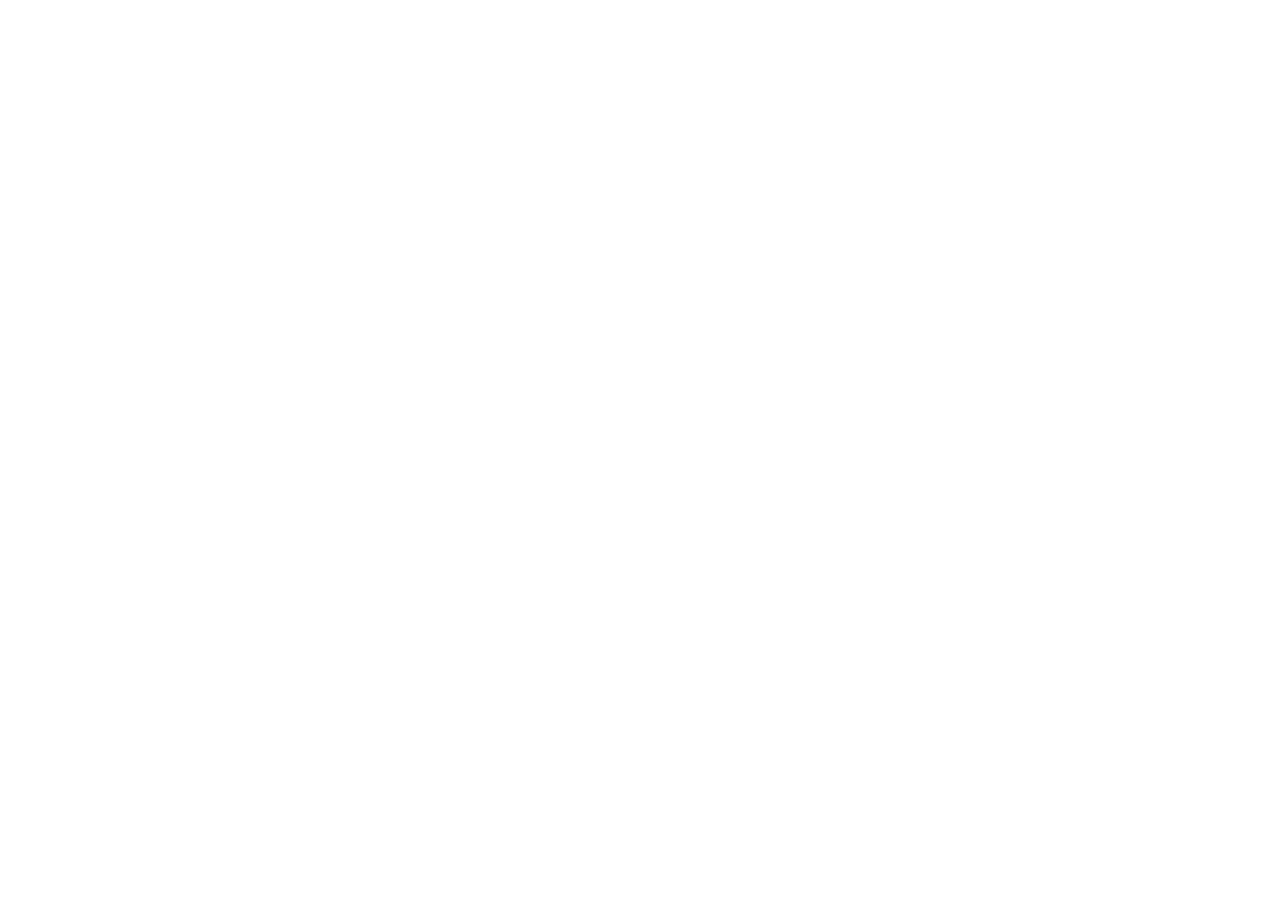
==== Danki_Aulas/WebMaster/Projeto_01/index.html @ 4bd887b2 "Inicio projetos" ====
<!doctype html>
<html>


	<head>
		<title>Título do meu website</title>
		<meta charset="utf-8" />
		<link href="https://fonts.googleapis.com/css?family=Open+Sans" rel="stylesheet">
		<link href="css/style.css" rel="stylesheet" type="text/css">
	</head>

	<body>
		
	</body>
</html>
---- Danki_Aulas/WebMaster/Projeto_01/css/style.css ----
﻿*{
	margin:0;
	padding:0;
}
html,body{
	height:100%;
}
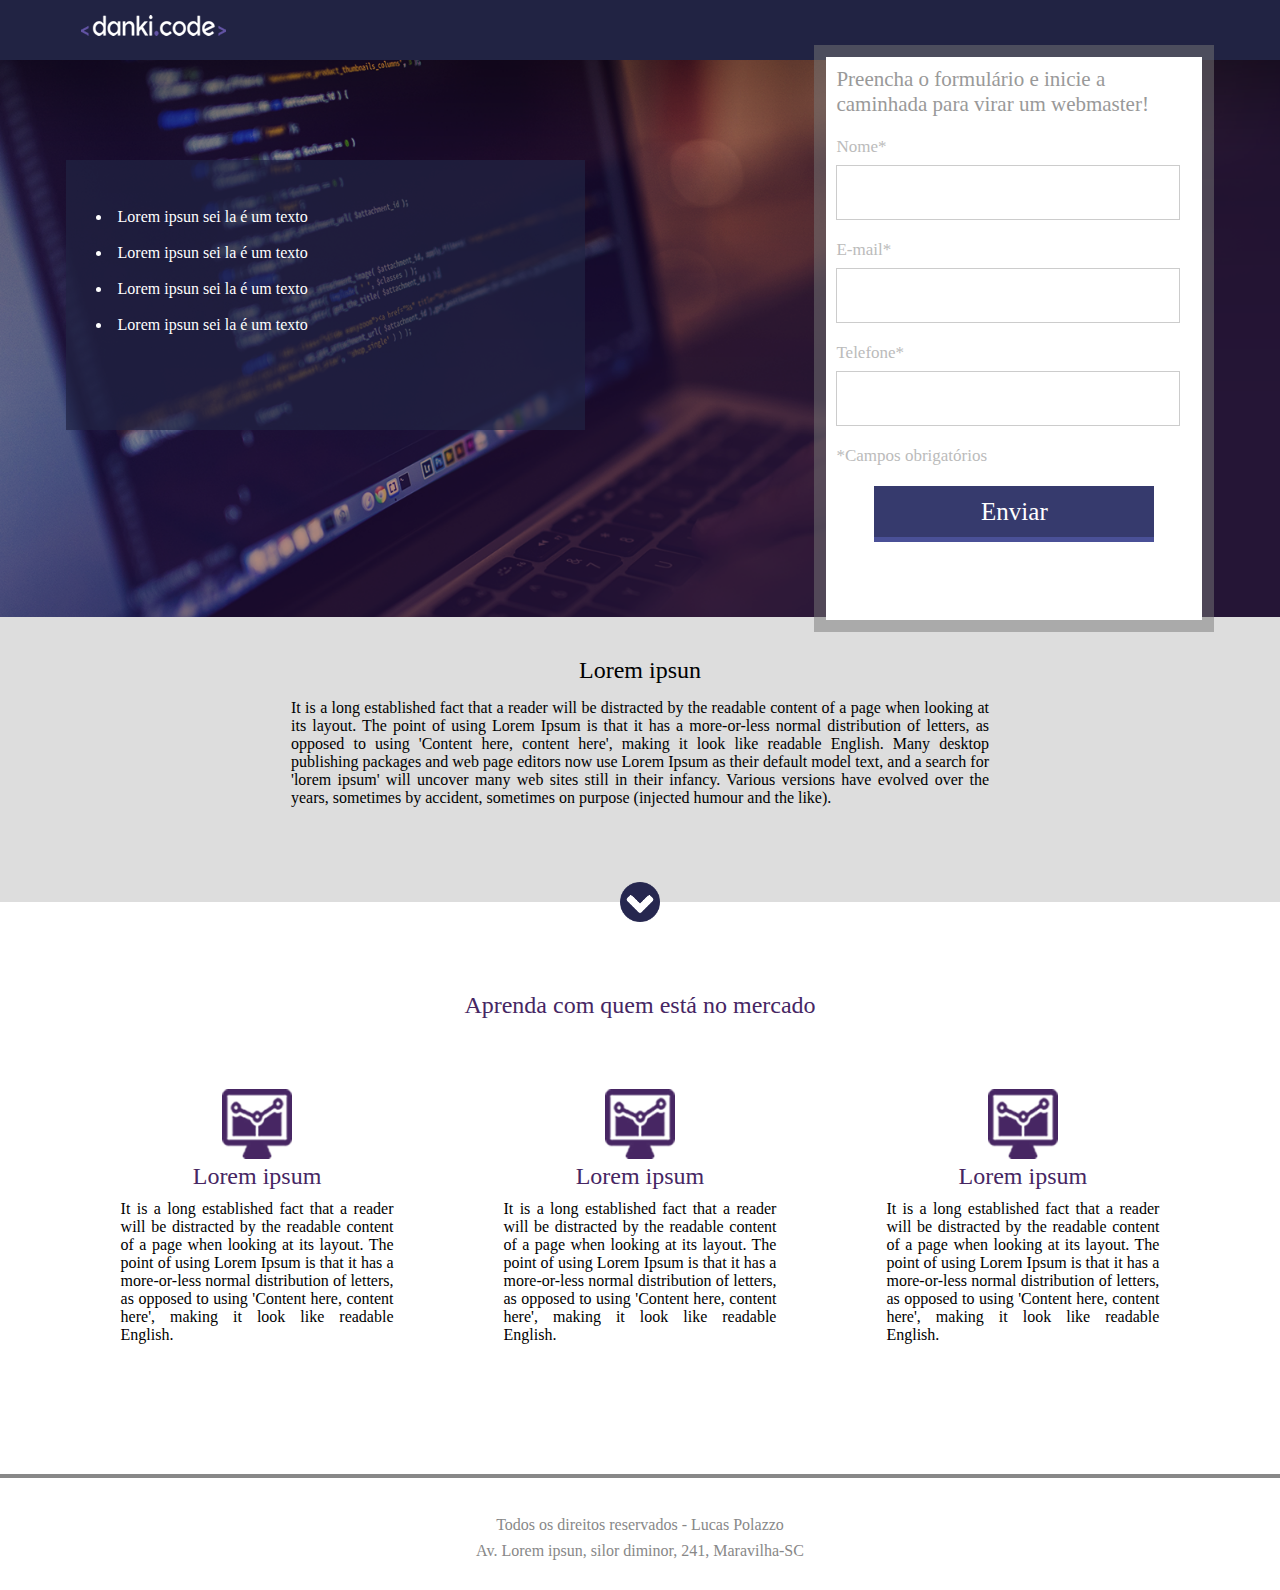
==== commit 2abce439: "Construção site" ====
--- a/Danki_Aulas/WebMaster/Projeto_01/index.html
+++ b/Danki_Aulas/WebMaster/Projeto_01/index.html
@@ -3,13 +3,113 @@
 
 
 	<head>
-		<title>Título do meu website</title>
+		<title>Projeto 01</title>
 		<meta charset="utf-8" />
 		<link href="https://fonts.googleapis.com/css?family=Open+Sans" rel="stylesheet">
 		<link href="css/style.css" rel="stylesheet" type="text/css">
 	</head>
 
 	<body>
-		
+		<div class="header">
+			<div class="center">
+				<img src="images/logo.png" alt="logo">
+			</div><!--center-->
+		</div><!--header-->
+
+		<div class="container-banner">
+			<div class="center">
+
+				<div class="container-list">
+					<ul>
+						<li>Lorem ipsun sei la é um texto</li>
+						<li>Lorem ipsun sei la é um texto</li>
+						<li>Lorem ipsun sei la é um texto</li>
+						<li>Lorem ipsun sei la é um texto</li>
+					</ul>
+				</div><!--container-list-->
+
+				<div class="form">
+					<h2>Preencha o formulário e inicie a caminhada para virar um webmaster!</h2>
+					<form action="">
+						<div class="input-container">
+							<span>Nome*</span>
+							<input type="text" name="nome" required>
+						</div>
+
+						<div class="input-container">
+								<span>E-mail*</span>
+								<input type="text" name="email" required>
+						</div>
+
+						<div class="input-container">
+								<span>Telefone*</span>
+								<input type="text" name="telefone" required>
+						</div>
+
+						<p class="warning">*Campos obrigatórios</p>
+
+						<div class="input-submit-container">
+						<input type="submit" name="acao" value="Enviar">
+						</div><!--input-submit-container-->
+					</form>
+				</div><!--form-->
+			</div><!--center-->
+		</div><!--container-banner-->
+
+		<div class='container-2'>
+			<div class="center">
+				<h2>Lorem ipsun</h2>
+				<p>It is a long established fact that a reader will be distracted by the readable content of a page when looking at its layout. The point of using Lorem Ipsum is that it has a more-or-less normal distribution of letters, as opposed to using 'Content here, content here', making it look like readable English. Many desktop publishing packages and web page editors now use Lorem Ipsum as their default model text, and a search for 'lorem ipsum' will uncover many web sites still in their infancy. Various versions have evolved over the years, sometimes by accident, sometimes on purpose (injected humour and the like).</p>
+			</div><!--center-->
+
+			<div class="arrow">
+			</div>
+
+		</div><!--container-2-->
+
+		<div class="container-3">
+			<div class="center">
+
+			<h2>Aprenda com quem está no mercado</h2>
+
+			<div class="container-section">
+
+				<div class="container-single">
+					<div><img src="images/icon.png" alt="icon"></div>
+					<div class="text-container-single">
+						<h2>Lorem ipsum</h2>
+						<p>It is a long established fact that a reader will be distracted by the readable content of a page when looking at its layout. The point of using Lorem Ipsum is that it has a more-or-less normal distribution of letters, as opposed to using 'Content here, content here', making it look like readable English.</p>
+					</div><!--text-container-single-->
+				</div><!--container-single-->
+
+				<div class="container-single">
+					<div><img src="images/icon.png" alt="icon"></div>
+					<div class="text-container-single">
+						<h2>Lorem ipsum</h2>
+						<p>It is a long established fact that a reader will be distracted by the readable content of a page when looking at its layout. The point of using Lorem Ipsum is that it has a more-or-less normal distribution of letters, as opposed to using 'Content here, content here', making it look like readable English.</p>
+					</div><!--text-container-single-->
+				</div><!--container-single-->
+
+				<div class="container-single">
+					<div><img src="images/icon.png" alt="icon"></div>
+					<div class="text-container-single">
+						<h2>Lorem ipsum</h2>
+						<p>It is a long established fact that a reader will be distracted by the readable content of a page when looking at its layout. The point of using Lorem Ipsum is that it has a more-or-less normal distribution of letters, as opposed to using 'Content here, content here', making it look like readable English.</p>
+					</div><!--text-container-single-->
+				</div><!--container-single-->
+
+			</div><!--container-section-->
+			<div class="clear"></div>
+
+			</div><!--center-->
+		</div><!--container-3-->
+
+		<div class="rodape">
+			<div class="center">
+				<p>Todos os direitos reservados - Lucas Polazzo</p>
+				<p>Av. Lorem ipsun, silor diminor, 241, Maravilha-SC</p>
+			</div><!--center-->
+		</div><!--rodape-->
+
 	</body>
 </html>--- a/Danki_Aulas/WebMaster/Projeto_01/css/style.css
+++ b/Danki_Aulas/WebMaster/Projeto_01/css/style.css
@@ -1,8 +1,213 @@
 ﻿*{
-	margin:0;
-	padding:0;
-}
+	margin: 0;
+	padding: 0;
+	box-sizing: border-box;
+	font-family: "Open Sans"
+}
+
 html,body{
-	height:100%;
-}
-
+	height: 100%;
+}
+
+@font-face{
+	src:url('../fonts/OpenSans-Light.ttf');
+	font-family: "Open Sans";
+}
+
+.clear{
+	clear: both;
+}
+
+.center{
+	width: 1200px;
+	margin: 0 auto;
+	padding:0 2%;
+}
+
+.header{
+	min-width: 1200px;
+	width: 100%;
+	height: 60px;
+	background-color: #212343;
+}
+
+.header img{
+	margin: 15px;
+}
+
+.container-banner{
+	width: 100%;
+	min-width: 1200px;
+	height: 557px;
+	background-image:url('../images/header_bg.png');
+	background-size: cover;
+	background-position: center;
+}
+
+.container-banner > .center{
+	height: 100%;
+	/*text-align: right;*/
+}
+
+.form{
+	padding:10px;
+	width: 400px;
+	height: calc(100% + 30px);
+	float: right;
+	position: relative;
+	top:-15px;
+	border-width: 12px;
+	border-color: rgba(120,120,120,0.5);
+	border-style: solid;
+	background-color: white;
+	background-clip:padding-box;
+	/*background-origin tem o mesmo conceito porém serve para imagens.*/
+}
+
+.form h2{
+	font-weight: normal;
+	color: #999999;
+	font-size: 21px;
+}
+
+.input-container{
+	margin-top:20px;
+}
+
+.input-container span{
+	display: inline-block;
+	width: 100%;
+	color: #BBBBBB;
+	font-size: 17px;
+}
+
+.form p{
+	display: inline-block;
+	width: 100%;
+	color: #BBBBBB;
+	font-size: 17px;
+	margin:20px 0;
+}
+
+.input-container input[type=text]{
+	margin-top:8px;
+	width: 344px;
+	height: 55px;
+	border:1px solid #ccc;
+}
+
+.form .input-submit-container{
+	text-align: center;
+}
+
+.form input[type=submit]{
+	color: white;
+	font-size: 25px;
+	width: 280px;
+	height: 56px;
+	display: inline-block;
+	background-color: #363A6D;
+	border-top:0;
+	border-right: 0;
+	border-left: 0;
+	cursor: pointer;
+	border-bottom: 5px solid #4A5097;
+}
+
+.form input[type=submit]:hover{
+	background-color: #323665;
+}
+
+.container-list{
+	padding:30px;
+	margin-top:100px;
+	float: left;
+	width: 519px;
+	height: 270px;
+	background-color: rgba(33,35,67,0.7);
+}
+
+.container-list ul{
+	list-style-position: inside;
+}
+
+.container-list ul li{
+	margin-top:18px;
+	color: white;
+}
+
+
+.container-2{
+	min-width: 1200px;
+	padding:40px 0;
+	background-color: #ddd;
+	text-align: center;
+}
+
+.container-2 h2{
+	font-weight: normal;
+}
+
+.container-2 p{
+	width: 698px;
+	margin:15px 0;
+	display: inline-block;
+	text-align: justify;
+}
+
+.arrow{
+	position: relative;
+	top:60px;
+	left:50%;
+	margin-left: -20px;
+	width: 40px;
+	height: 40px;
+	background-image: url('../images/arrow.png');
+	background-size: 100% 100%;
+}
+
+.container-3{
+	min-width: 1200px;
+	padding:90px 0;
+}
+
+.container-3 h2{
+	text-align: center;
+	color: #462663;
+	font-weight: normal;
+}
+
+.container-section{
+	margin-top:40px;
+}
+
+.container-section{
+	text-align: center;
+}
+
+.container-single{
+	float: left;
+	width: 33.333%;
+	padding:30px;
+}
+
+.container-single p{
+	display: inline-block;
+	text-align: justify;
+	padding:10px 25px;
+}
+
+.container-single img{
+	width:70px;
+}
+
+.rodape{
+	border-top: 4px solid #888888;
+	padding: 30px 0;
+	text-align: center;
+	color: #888;
+}
+
+.rodape p{
+	margin-top:8px;
+}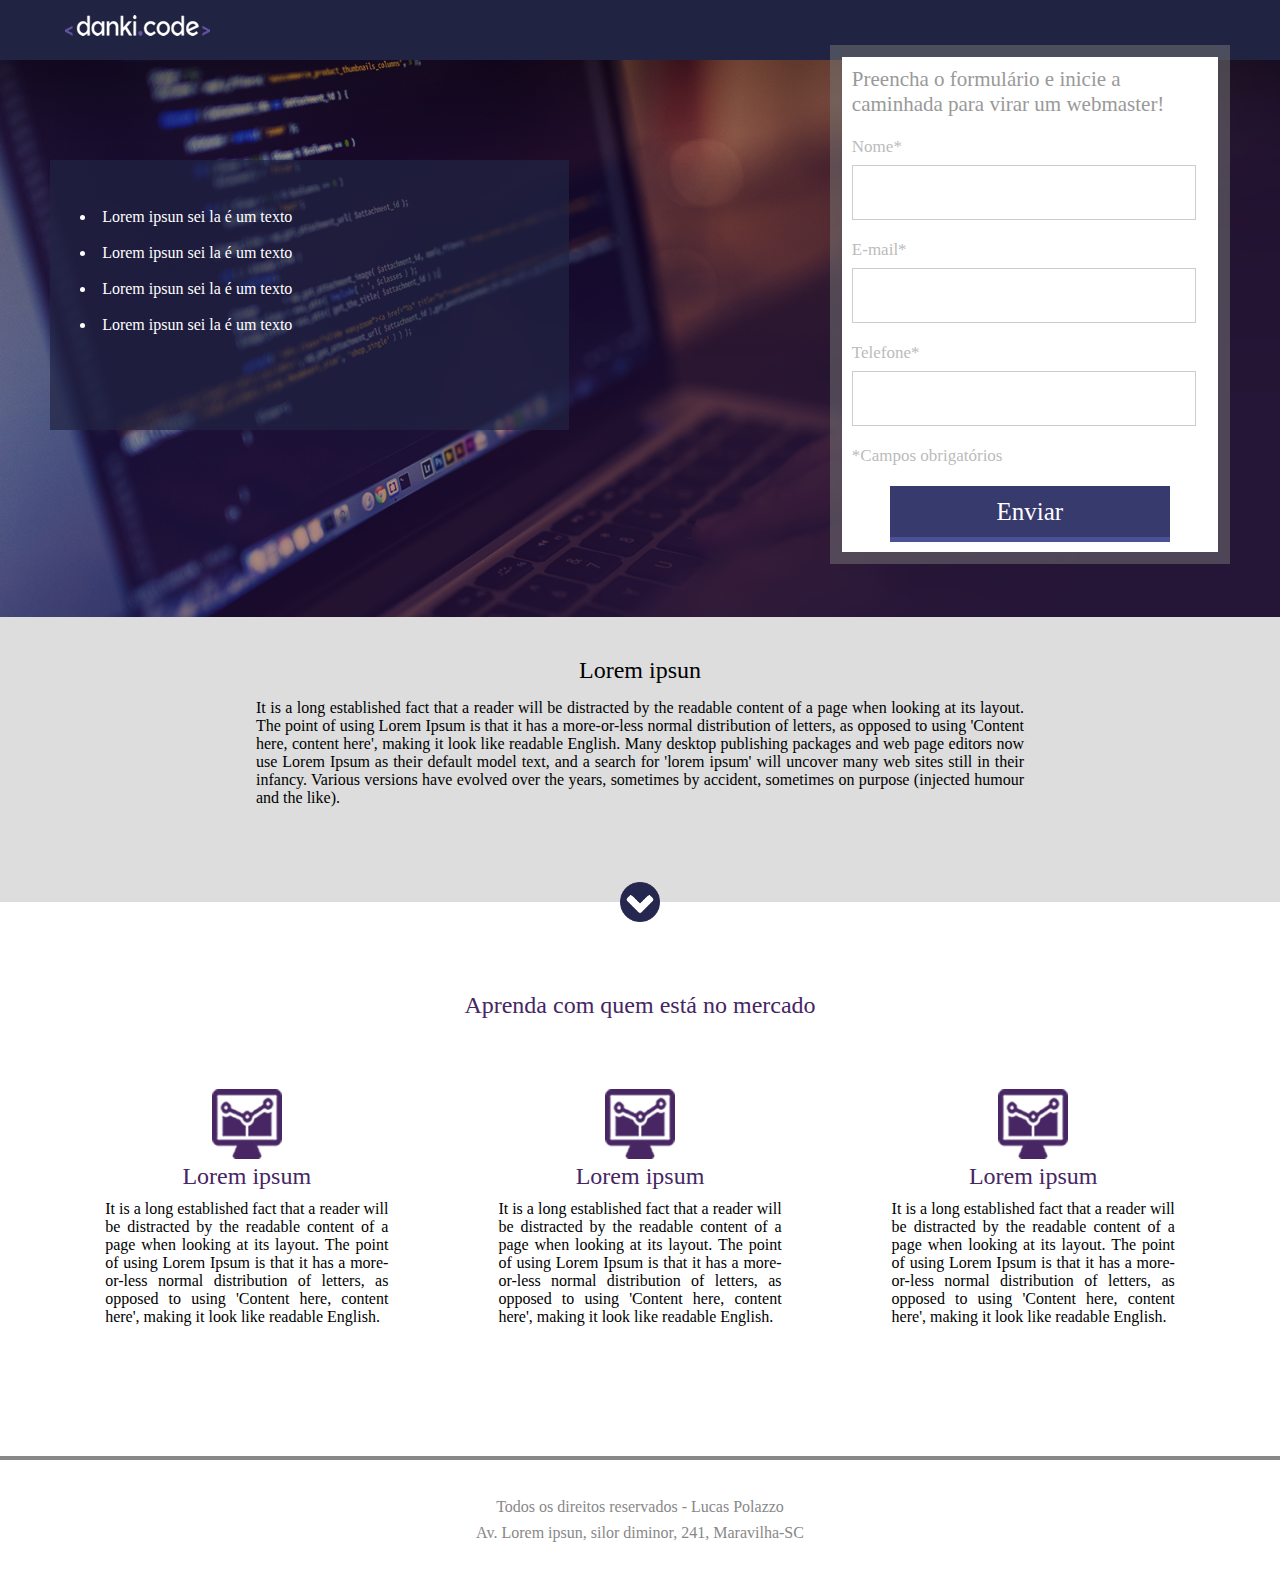
==== commit 95d405f7: "Responsivo aplicado" ====
--- a/Danki_Aulas/WebMaster/Projeto_01/index.html
+++ b/Danki_Aulas/WebMaster/Projeto_01/index.html
@@ -18,7 +18,7 @@
 
 		<div class="container-banner">
 			<div class="center">
-
+				<div>
 				<div class="container-list">
 					<ul>
 						<li>Lorem ipsun sei la é um texto</li>
@@ -27,7 +27,8 @@
 						<li>Lorem ipsun sei la é um texto</li>
 					</ul>
 				</div><!--container-list-->
-
+				</div>
+				<div>
 				<div class="form">
 					<h2>Preencha o formulário e inicie a caminhada para virar um webmaster!</h2>
 					<form action="">
@@ -53,6 +54,8 @@
 						</div><!--input-submit-container-->
 					</form>
 				</div><!--form-->
+				</div>
+				<div class="clear"></div>
 			</div><!--center-->
 		</div><!--container-banner-->
 
--- a/Danki_Aulas/WebMaster/Projeto_01/css/style.css
+++ b/Danki_Aulas/WebMaster/Projeto_01/css/style.css
@@ -19,13 +19,14 @@
 }
 
 .center{
-	width: 1200px;
+	max-width: 1280px;
+	width: 100%;
 	margin: 0 auto;
 	padding:0 2%;
 }
 
 .header{
-	min-width: 1200px;
+	padding: 0 2%;
 	width: 100%;
 	height: 60px;
 	background-color: #212343;
@@ -37,7 +38,7 @@
 
 .container-banner{
 	width: 100%;
-	min-width: 1200px;
+	padding: 0 2%;
 	height: 557px;
 	background-image:url('../images/header_bg.png');
 	background-size: cover;
@@ -138,8 +139,7 @@
 
 
 .container-2{
-	min-width: 1200px;
-	padding:40px 0;
+	padding:40px 2%;
 	background-color: #ddd;
 	text-align: center;
 }
@@ -149,7 +149,8 @@
 }
 
 .container-2 p{
-	width: 698px;
+	width: 100%;
+	max-width: 768px;
 	margin:15px 0;
 	display: inline-block;
 	text-align: justify;
@@ -167,8 +168,7 @@
 }
 
 .container-3{
-	min-width: 1200px;
-	padding:90px 0;
+	padding:90px 2%;
 }
 
 .container-3 h2{
@@ -203,11 +203,87 @@
 
 .rodape{
 	border-top: 4px solid #888888;
-	padding: 30px 0;
+	padding: 30px 2%;
 	text-align: center;
 	color: #888;
 }
 
 .rodape p{
 	margin-top:8px;
+}
+
+@media screen and (max-width: 1024px){
+	.header{
+		height:  auto;
+		padding: 15px 0;
+		text-align: center;
+	}
+
+	.header img{
+		margin: 0;
+	}
+
+	.container-banner{
+		height: auto;
+		padding: 40px 2%;
+		text-align: center;
+	}
+
+	.form{
+		max-width: 400px;
+		top: 0;
+		padding: 10px;
+		float: right;
+		width: 60%;
+		height: 100%;
+		padding: 10px;
+	}
+
+	.container-list{
+		float: left;
+		width: 40%;
+		max-width: 500px;
+		height: auto;
+		padding: 30px 0;
+	}
+	
+	.input-container input[type=text]{
+		width: 100%;
+		height: 55px;
+	}
+	
+	.form input[type=submit]{
+		max-width: 280px;
+		width: 100%;
+		height: 56px;
+	}
+}
+
+@media screen and (max-width: 768px){
+	.container-2{
+		padding-right: 4%;
+		padding-left: 4%;
+	}
+
+	.container-list{
+		margin-top: 0;
+		float: none;
+		display: inline-block; 
+		width: 100%;
+	}
+
+	.form{
+		float: none;
+		display: inline-block;
+		width: 90%;
+		margin-top: 30px; 
+	}
+
+	.container-single{
+		width: 100%;
+		max-width: 600px;
+		float: none;
+		display: inline-block;
+		padding:30px 0;
+	}
 }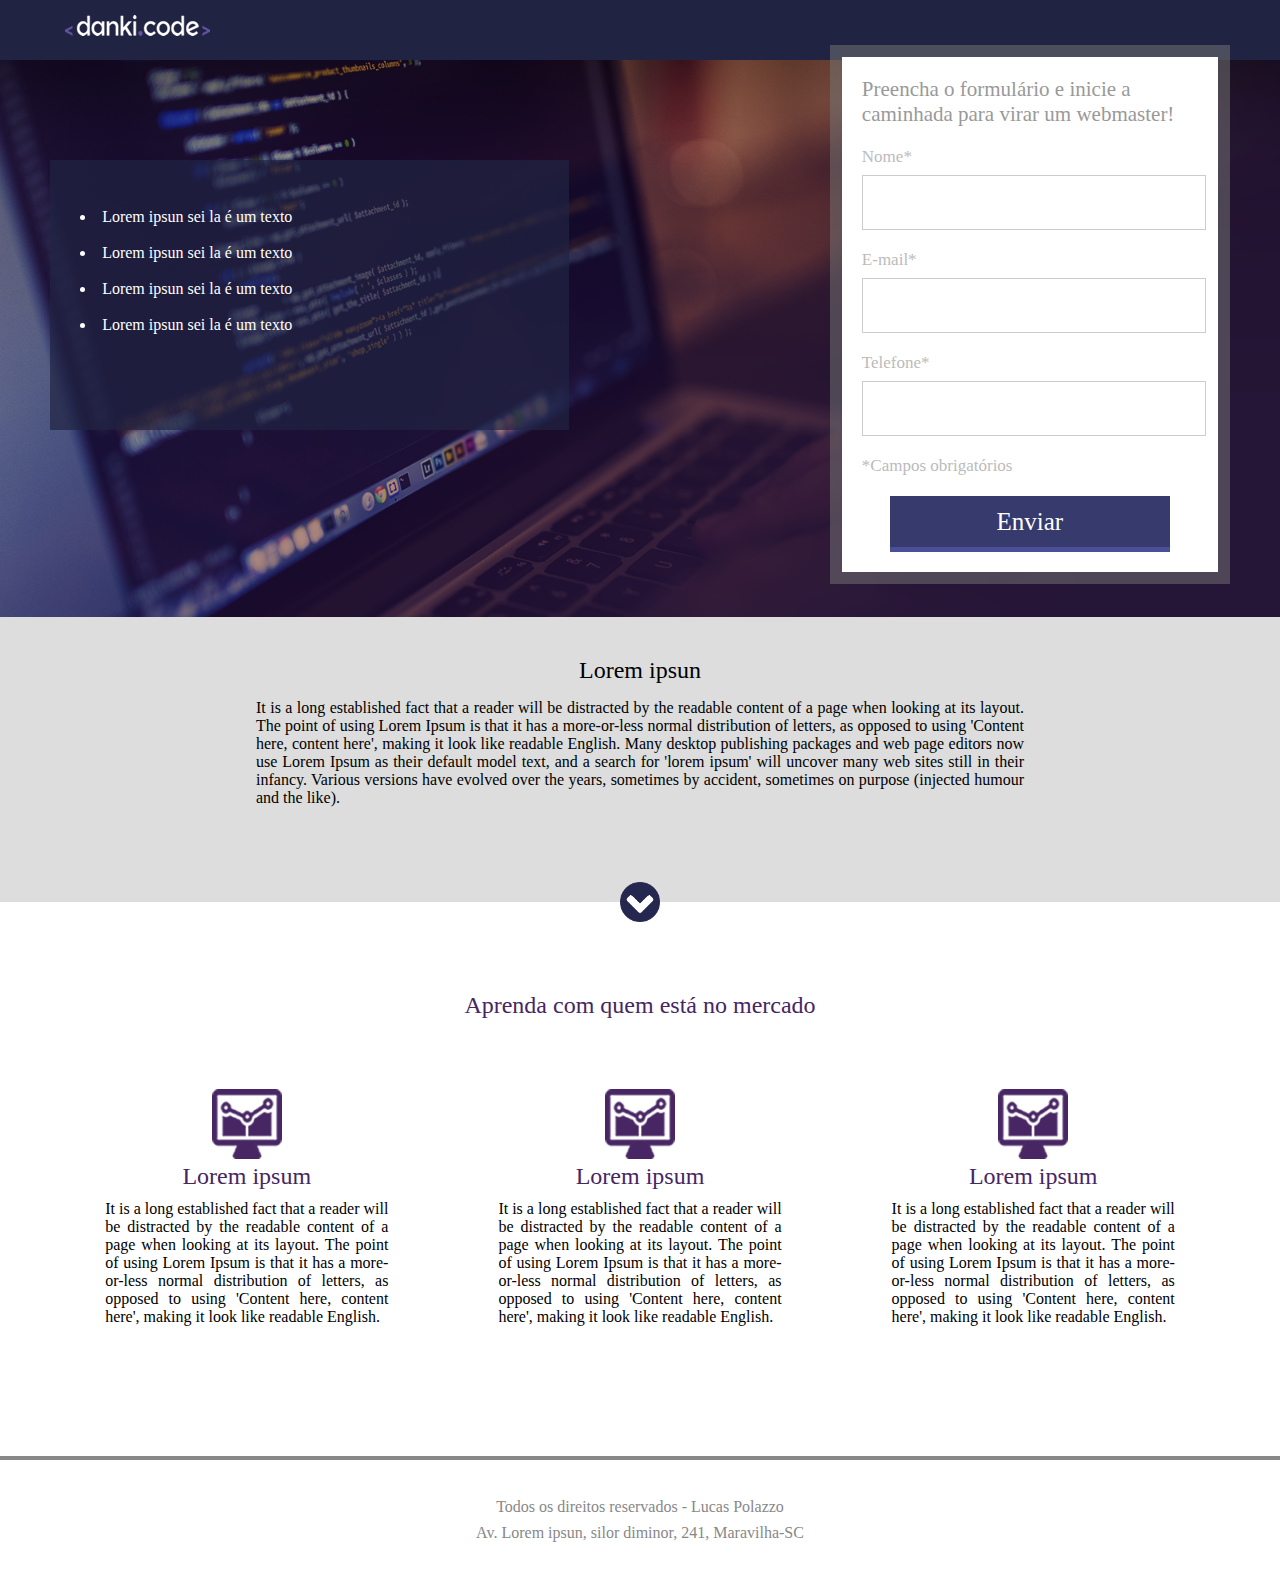
==== commit 1f3cb6b4: "Correções form" ====
--- a/Danki_Aulas/WebMaster/Projeto_01/index.html
+++ b/Danki_Aulas/WebMaster/Projeto_01/index.html
@@ -5,6 +5,7 @@
 	<head>
 		<title>Projeto 01</title>
 		<meta charset="utf-8" />
+		<meta name="viewport" content="width=device-width,initial-scale=1.0,maximum-scale=1.0">
 		<link href="https://fonts.googleapis.com/css?family=Open+Sans" rel="stylesheet">
 		<link href="css/style.css" rel="stylesheet" type="text/css">
 	</head>
--- a/Danki_Aulas/WebMaster/Projeto_01/css/style.css
+++ b/Danki_Aulas/WebMaster/Projeto_01/css/style.css
@@ -51,7 +51,7 @@
 }
 
 .form{
-	padding:10px;
+	padding:20px;
 	width: 400px;
 	height: calc(100% + 30px);
 	float: right;
@@ -91,10 +91,15 @@
 }
 
 .input-container input[type=text]{
+	padding: 8px 10px 8px 10px;
 	margin-top:8px;
 	width: 344px;
 	height: 55px;
 	border:1px solid #ccc;
+}
+
+.input-container input[type=text]:focus{
+	outline: 0;
 }
 
 .form .input-submit-container{
